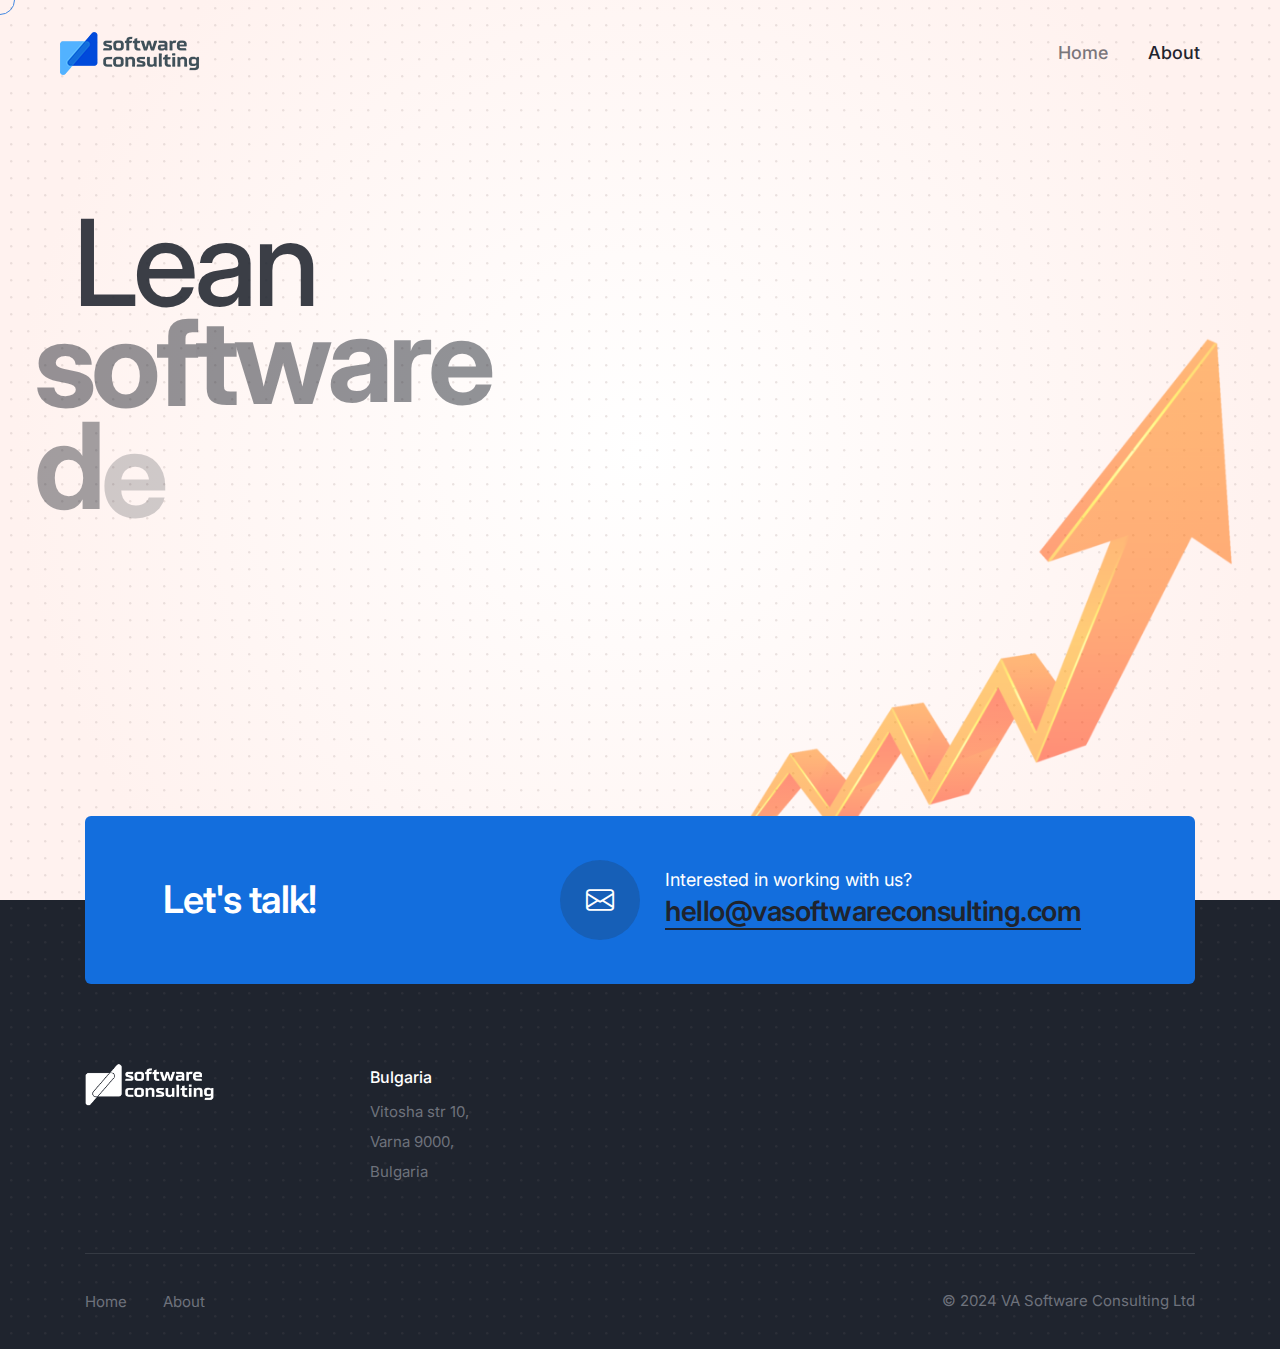
==== index.html @ 4ef5925b "Initial commit" ====
﻿<!doctype html>
<html class="no-js" lang="en">
    <head>
        <title>VA Software Consulting - software development services</title>
        <meta charset="utf-8">
        <meta http-equiv="X-UA-Compatible" content="IE=edge" />
        <meta name="author" content="VA Software Consulting">
        <meta name="viewport" content="width=device-width,initial-scale=1.0" />
        <meta name="description" content="VA Software Consulting.">
        <!-- favicon icon -->
        <link rel="shortcut icon" href="images/favicon.png">
        <link rel="apple-touch-icon" href="images/apple-touch-icon-57x57.png">
        <link rel="apple-touch-icon" sizes="72x72" href="images/apple-touch-icon-72x72.png">
        <link rel="apple-touch-icon" sizes="114x114" href="images/apple-touch-icon-114x114.png">
        <!-- google fonts preconnect -->
        <link rel="preconnect" href="https://fonts.googleapis.com" crossorigin>
        <link rel="preconnect" href="https://fonts.gstatic.com" crossorigin>
        <!-- style sheets and font icons  -->
        <link rel="stylesheet" href="css/vendors.min.css"/>
        <link rel="stylesheet" href="css/icon.min.css"/>
        <link rel="stylesheet" href="css/style.css"/>
        <link rel="stylesheet" href="css/responsive.css"/>
        <link rel="stylesheet" href="css/marketing.css" />
    </head>
    <body data-mobile-nav-style="classic" class="custom-cursor">
        <!-- start cursor -->
        <div class="cursor-page-inner">
            <div class="circle-cursor circle-cursor-inner"></div>
            <div class="circle-cursor circle-cursor-outer"></div>
        </div>
        <!-- end cursor -->
        <!-- start header -->
        <header>
            <!-- start navigation -->
            <nav class="navbar navbar-expand-lg header-light header-transparent bg-transparent disable-fixed">
                <div class="container-fluid">
                    <div class="col-auto col-lg-2 me-lg-0 me-auto">
                        <a class="navbar-brand" href="index.html">
                            <img src="images/logo-black.png" data-at2x="images/logo-black@2x.png" alt="" class="default-logo">
                            <img src="images/logo-black.png" data-at2x="images/logo-black@2x.png" alt="" class="alt-logo">
                            <img src="images/logo-black.png" data-at2x="images/logo-black@2x.png" alt="" class="mobile-logo">
                        </a>
                    </div>
                    <div class="col-auto menu-order position-static">
                        <button class="navbar-toggler float-start" type="button" data-bs-toggle="collapse" data-bs-target="#navbarNav" aria-controls="navbarNav" aria-label="Toggle navigation">
                            <span class="navbar-toggler-line"></span>
                            <span class="navbar-toggler-line"></span>
                            <span class="navbar-toggler-line"></span>
                            <span class="navbar-toggler-line"></span>
                        </button>
                        <div class="collapse navbar-collapse" id="navbarNav"> 
                            <ul class="navbar-nav"> 
                                <li class="nav-item"><a href="index.html" class="nav-link">Home</a></li>
                                <li class="nav-item"><a href="about.html" class="nav-link">About</a></li>
                            </ul>
                        </div>
                    </div>
                </div>
            </nav>
            <!-- end navigation -->
        </header>
        <!-- end header -->
        <!-- start banner -->
        <section class="p-0 full-screen md-h-600px sm-h-600px ipad-top-space-margin background-position-center-top position-relative lg-overflow-hidden" style="background-image: url('images/dot.svg')">
            <div class="bg-gradient-black-green position-absolute left-0px top-0px h-100 w-100 z-index-minus-1"></div>
            <div class="container h-100">
                <div class="row align-items-center h-100">
                    <div class="col-lg-8 col-md-9 position-relative z-index-1 d-flex flex-column justify-content-center h-100">  
                        <div class="fs-120 lg-fs-100 text-dark-gray lh-100 fw-500 mb-6 ls-minus-5px fancy-text-style-4" data-anime='{ "el": "childs", "opacity": [0, 1], "translateX": [-100, 0], "staggervalue": 300, "duration": 1000, "easing": "easeOutCubic" }'>
                            <span class="d-inline-block">Lean</span>
                            <span class="fw-700 d-inline-block" data-fancy-text='{ "effect": "wave", "string": ["software development", "agile approach", "experienced teams"], "duration": 4000 }'></span>
                        </div>
                        <div class="fs-20 lh-34 xs-fs-19 mb-35px xs-mb-20px w-85 lg-w-95 sm-w-100 ls-minus-05px" data-anime='{ "opacity": [0, 1], "translateX": [-100, 0], "duration": 1000, "delay": 1000, "easing": "easeOutCubic" }'>Innovating for you.</div>
                        <div data-anime='{ "el": "childs", "opacity": [0, 1], "translateX": [-100, 0], "staggervalue": -200, "duration": 1000, "delay": 1500, "easing": "easeOutCubic" }'>
                            <a href="about.html" class="btn btn-extra-large btn-dark-gray btn-hover-animation-switch btn-round-edge btn-box-shadow me-20px fw-400 xs-mt-10px xs-mb-10px">
                                <span> 
                                    <span class="btn-text">Discover VA Software Consulting</span>
                                    <span class="btn-icon"><i class="feather icon-feather-arrow-right"></i></span>
                                    <span class="btn-icon"><i class="feather icon-feather-arrow-right"></i></span>
                                </span>
                            </a>
                        </div>
                    </div>
                    <div class="col-lg-4 offset-lg-1 col-md-2 align-self-end d-none d-md-inline-block">
                        <div class="position-absolute right-0px bottom-minus-90px xxl-bottom-minus-30px md-bottom-minus-35px md-right-minus-250px lg-right-minus-150px w-50 xl-w-55 lg-w-65 md-w-75 overflow-hidden">
                            <img src="images/red-arrow-going-up.png" class="w-100" alt="" data-anime='{ "opacity": [0, 1], "translateX": [100, 0], "duration": 1000, "delay": 200, "easing": "easeOutQuad" }'>
                        </div>
                    </div>
                </div> 
            </div>
        </section>
        <!-- end banner -->
        <!-- start footer -->
        <footer class="bg-dark-gray background-position-center-top" style="background-image: url('images/footer-dot.svg')"> 
            <div class="container overlap-section">
                <div class="row g-0 justify-content-center align-items-center bg-base-color border-radius-6px ps-7 pe-7 pt-4 pb-4 lg-p-30px sm-p-20px mb-7">
                    <div class="col-lg-4 col-md-9 text-center text-lg-start md-mb-10px">
                        <h4 class="text-white fw-600 mb-0 ls-minus-1px">Let's talk!</h4>
                    </div>
                    <div class="col-auto col-lg-7 icon-with-text-style-08 offset-lg-1">
                        <div class="feature-box feature-box-left-icon-middle overflow-hidden">
                            <div class="feature-box-icon feature-box-icon-rounded w-80px h-80px rounded-circle bg-dark-gray-transparent-light me-25px lg-me-20px">
                                <i class="bi bi-envelope icon-very-medium text-white"></i>
                            </div>
                            <div class="feature-box-content last-paragraph-no-margin">
                                <span class="text-white fs-18 lh-22 mb-5px d-block">Interested in working with us?</span>
                                <h6 class="d-inline-block fw-600 mb-0"><a href="mailto:hello@vasoftwareconsulting.com" class="text-dark-gray text-decoration-line-bottom-medium text-white-hover">hello@vasoftwareconsulting.com</a></h6> 
                            </div>
                        </div>
                    </div>
                </div>
            </div>
            <div class="container footer-dark text-center text-sm-start"> 
                <div class="row mb-5 sm-mb-30px">
                    <!-- start footer column -->
                    <div class="col-lg-3 col-md-4 col-sm-6 d-flex flex-column last-paragraph-no-margin md-mb-35px">
                        <a href="index.html" class="footer-logo mb-25px xs-mb-20px d-inline-block">
                            <img src="images/logo-white.png" data-at2x="images/logo-white@2x.png" alt="">
                        </a>
                    </div>
                    <!-- end footer column -->  
                    <!-- start footer column -->
                    <div class="col-lg-3 col-md-4 col-sm-6 last-paragraph-no-margin md-mb-35px"> 
                        <span class="fs-16 fw-500 d-block text-white mb-5px">Bulgaria</span>
                        <p class="w-85 lg-w-95 xs-w-60 xs-mx-auto mb-10px">Vitosha str 10, <br />Varna 9000, <br />Bulgaria</p> 
                    </div>
                    <!-- end footer column -->
                </div> 
                <div class="row align-items-center footer-bottom border-top border-color-transparent-white-light pt-30px g-0">
                    <!-- start footer menu -->
                    <div class="col-lg-8 ps-0 text-center text-lg-start md-mb-10px"> 
                        <ul class="footer-navbar fs-15 lh-normal"> 
                            <li class="nav-item active"><a href="index.html" class="nav-link ps-0">Home</a></li>
                            <li class="nav-item"><a href="about.html" class="nav-link">About</a></li>
                        </ul>
                    </div> 
                    <!-- end footer menu -->
                    <!-- start copyright -->
                    <div class="col-lg-4 last-paragraph-no-margin text-center text-lg-end">
                        <p class="fs-15">&copy; 2024 VA Software Consulting Ltd</p>
                    </div>
                    <!-- start copyright -->
                </div>
            </div>    
        </footer>
        <!-- end footer -->
         <!-- start scroll progress -->
        <div class="scroll-progress d-none d-xxl-block">
          <a href="#" class="scroll-top" aria-label="scroll">
            <span class="scroll-text">Scroll</span><span class="scroll-line"><span class="scroll-point"></span></span>
          </a>
        </div>
        <!-- end scroll progress -->
        <!-- javascript libraries -->
        <script type="text/javascript" src="js/jquery.js"></script>
        <script type="text/javascript" src="js/vendors.min.js"></script>
        <script type="text/javascript" src="js/main.js"></script>
    </body>
</html>
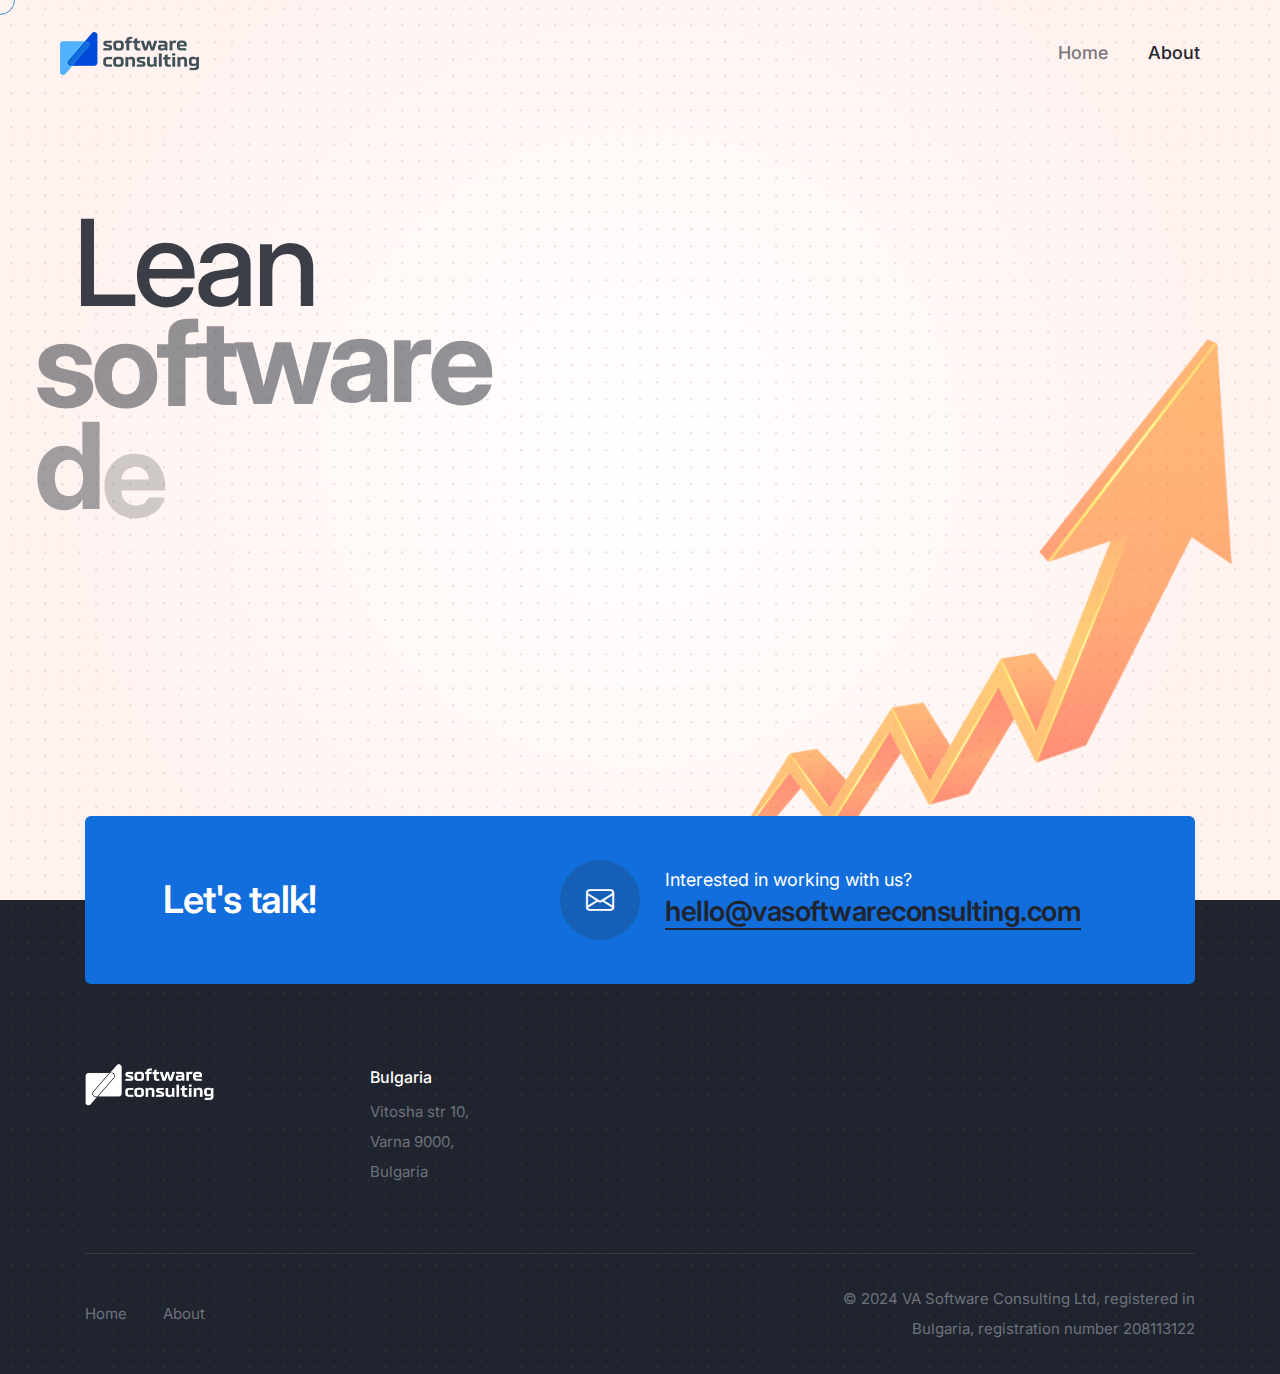
==== commit 34a6e554: "Add registration number" ====
--- a/index.html
+++ b/index.html
@@ -137,7 +137,7 @@
                     <!-- end footer menu -->
                     <!-- start copyright -->
                     <div class="col-lg-4 last-paragraph-no-margin text-center text-lg-end">
-                        <p class="fs-15">&copy; 2024 VA Software Consulting Ltd</p>
+                        <p class="fs-15">&copy; 2024 VA Software Consulting Ltd, registered in Bulgaria, registration number 208113122</p>
                     </div>
                     <!-- start copyright -->
                 </div>
